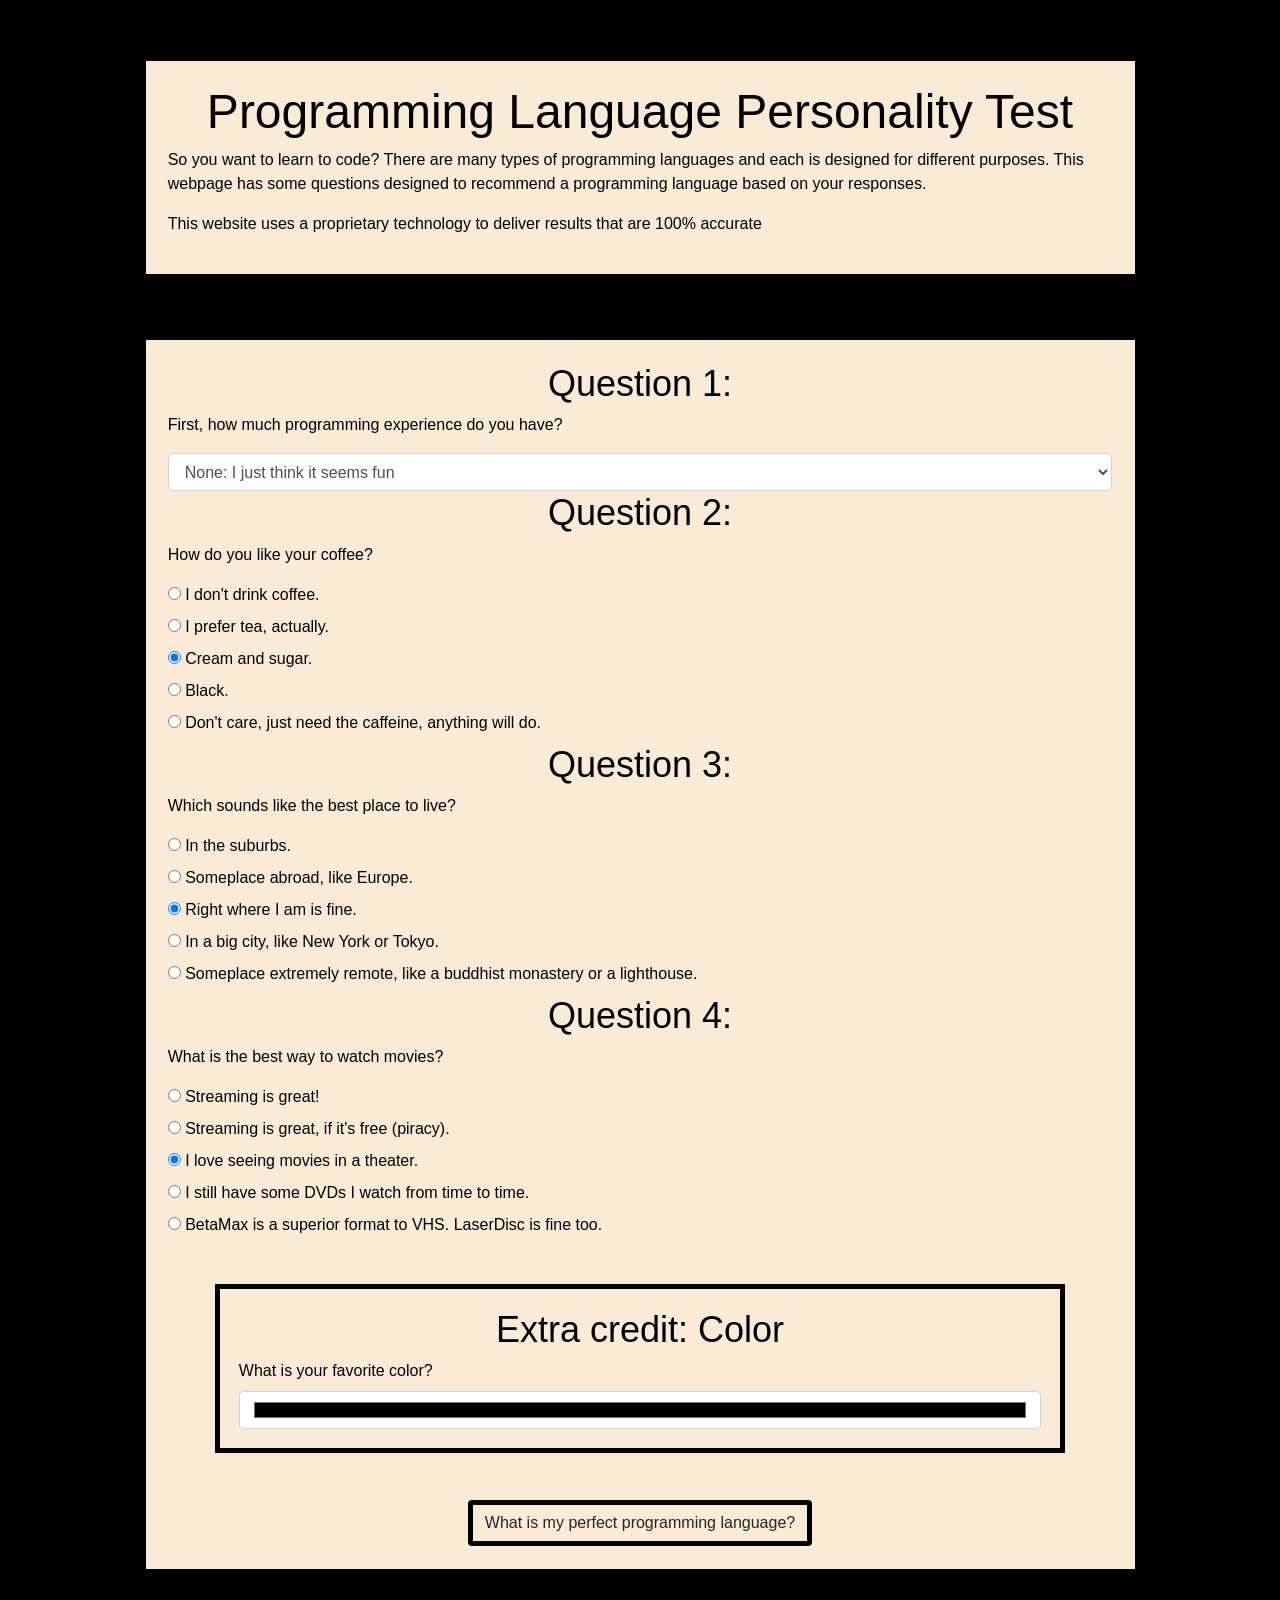
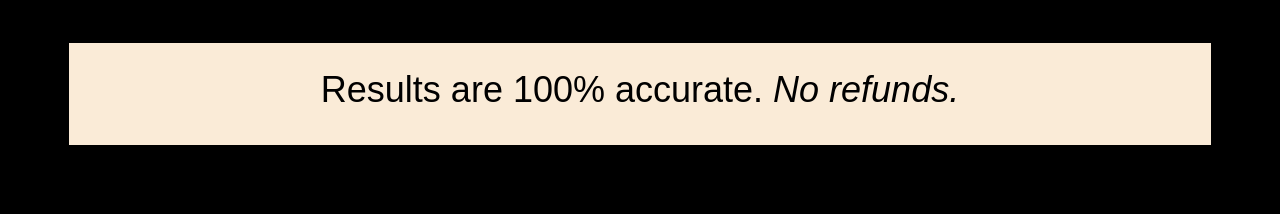
==== languages.html @ 7e6fe1da "standardize CSS styles to work with each language ID" ====
<!DOCTYPE html>
<html lang="en-US">
<head>
  <link href="css/bootstrap.css" rel="stylesheet" type="text/css">
  <link href="css/styles.css" rel="stylesheet" type="text/css">
  <script src="js/jquery-3.6.0.js"></script>
  <script src="js/scripts.js"></script>
  <title>Programming Languages</title>
</head>
<body>
<div class="container">
  <div class="box">
  <h1>Programming Language Personality Test</h1>
  <p>So you want to learn to code? There are many types of programming languages and each is designed for different purposes. This webpage has some questions designed to recommend a programming language based on your responses.</p>
  <p>This website uses a proprietary technology to deliver results that are 100% accurate</p>
  </div>
  <form class="box" id="language-recommendation">
  <h2>Question 1:</h2>
  <p>First, how much programming experience do you have?</p>
  <select class="form-control" id="experience">
    <option value="-5">None: I just think it seems fun</option>
    <option value="0">A little: I've had some training in at least one language</option>
    <option value="5">Lots: I've been trained in one or more languages</option>
  </select>
  
  <h2>Question 2:</h2>
  <p>How do you like your coffee?</p>
  <div class="radio">
    <label>
      <input type="radio" name="question2" value="-2">
      I don't drink coffee.
    </label>
    <label>
      <input type="radio" name="question2" value="-1">
      I prefer tea, actually.
    </label>
    <label>
      <input type="radio" name="question2" value="0" checked>
      Cream and sugar.
    </label>
    <label>
      <input type="radio" name="question2" value="1">
      Black.
    </label>
    <label>
      <input type="radio" name="question2" value="2">
      Don't care, just need the caffeine, anything will do.
    </label>
  </div>

  <h2>Question 3:</h2>
  <p>Which sounds like the best place to live?</p>
  <div class="radio">
    <label>
      <input type="radio" name="question3" value="-2">
      In the suburbs.
    </label>
    <label>
      <input type="radio" name="question3" value="-1">
      Someplace abroad, like Europe.
    </label>
    <label>
      <input type="radio" name="question3" value="0" checked>
      Right where I am is fine.
    </label>
    <label>
      <input type="radio" name="question3" value="1">
      In a big city, like New York or Tokyo.
    </label>
    <label>
      <input type="radio" name="question3" value="2">
      Someplace extremely remote, like a buddhist monastery or a lighthouse.
    </label>
  </div>

  <h2>Question 4:</h2>
  <p>What is the best way to watch movies?</p>
  <div class="radio">
    <label>
      <input type="radio" name="question4" value="-2">
      Streaming is great!
    </label>
    <label>
      <input type="radio" name="question4" value="-1">
      Streaming is great, if it's free (piracy).
    </label>
    <label>
      <input type="radio" name="question4" value="0" checked>
      I love seeing movies in a theater.
    </label>
    <label>
      <input type="radio" name="question4" value="1">
      I still have some DVDs I watch from time to time.
    </label>
    <label>
      <input type="radio" name="question4" value="2">
      BetaMax is a superior format to VHS. LaserDisc is fine too.
    </label>
  </div>

  <div class="form-group box" id="colorPrompt">
    <h2>Extra credit: Color</h2>
    <label for="color">What is your favorite color?</label>
    <input id="color" class="form-control" type="color">
  </div>

  <div class="box" id="scratch">
    <h2>Your programming language is:</h2>
    <h1>Scratch</h1>
    <p>Scratch is a high-level block-based visual programming language and website aimed primarily at children as an educational tool for programming, with a target audience of ages 8 to 16.</p>
    <p>Here is an example of a "Hello World!" program in scratch:</p>
    <p><img src="https://anthsperanzadotcom.files.wordpress.com/2018/05/03.png"></p>
  </div>

  <div class="box" id="python">
    <h2>Your programming language is:</h2>
    <h1>Python</h1>
    <p>Python is a high-level, interpreted, general-purpose programming language. Its design philosophy emphasizes code readability with the use of significant indentation.</p>
    <p>Here is an example of a "Hello World!" program in Python:</p>
    <div class="code">print('Hello, world!')</div>
  </div>

  <div class="box" id="csharp">
    <h2>Your programming language is:</h2>
    <h1>C#</h1>
    <p>C# is a general-purpose, multi-paradigm programming language. C# encompasses static typing, strong typing, lexically scoped, imperative, declarative, functional, generic, object-oriented (class-based), and component-oriented programming disciplines.</p>
    <p>Here is an example of a "Hello World!" program in C#:</p>
    <div class="code">
    <p>namespace HelloWorld</p>
    <p>&ensp;{</p>
    <p>&emsp;class Hello {</p>         
    <p>&emsp;&ensp;static void Main(string[] args)</p>
    <p>&emsp;&ensp;{</p>
    <p>&emsp;&emsp;System.Console.WriteLine("Hello World!");</p>
    <p>&emsp;&ensp;}</p>
    <p>&emsp;}</p>
    <p>&ensp;}</p>
    </div>
  </div>

  <div class="box" id="brainf--k">
    <h2>Your programming language is:</h2>
    <h1>Brainf**k</h1>
    <p>Brainf**k is an esoteric programming language created in 1993 by Urban Müller. Notable for its extreme minimalism, the language consists of only eight simple commands, a data pointer, and an instruction pointer. While it is fully Turing complete, it is not intended for practical use, but to challenge and amuse programmers. Brainf**k requires one to break commands into microscopic steps.</p>
    <p>Here is an example of a "Hello World!" program in Brainf**k:</p>
    <div class="code">
    <p>>++++++++[&lt;+++++++++>-]&lt;.</p>
    <p>>++++[&lt;+++++++>-]&lt;+.</p>
    <p>+++++++..</p>
    <p>+++.</p>
    <p>>>++++++[&lt;+++++++>-]&lt;++.</p>
    <p>------------.</p>
    <p>>++++++[&lt;+++++++++>-]&lt;+.</p>
    <p>&lt;.</p>
    <p>+++.</p>
    <p>------.</p>
    <p>--------.</p>
    <p>>>>++++[&lt;++++++++>-]&lt;+.</p>
    </div>
  </div>

  <div class="box" id="cplusplus">
    <h2>Your programming language is:</h2>
    <h1>C++</h1>
    <p>C++ is a general-purpose programming language created as an extension of the C programming language, or "C with Classes". The language has expanded significantly over time, and modern C++ now has object-oriented, generic, and functional features in addition to facilities for low-level memory manipulation. It is almost always implemented as a compiled language, and many vendors provide C++ compilers, including the Free Software Foundation, LLVM, Microsoft, Intel, Oracle, and IBM, so it is available on many platforms.</p>
    <p>Here is an example of a "Hello World!" program in C++:</p>
    <div class="code">
    <p>#include &lt;iostream></p>
    <p></p>
    <p>int main() {</p>
    <p>&ensp;std::cout &lt;&lt; "Hello World!";</p>
    <p>&ensp;return 0;</p>
    <p>}</p>
    </div>
  </div>

  <div class="box" id="javascript">
    <h2>Your programming language is:</h2>
    <h1>JavaScript</h1>
    <p>JavaScript, often abbreviated JS, is a programming language that is one of the core technologies of the World Wide Web, alongside HTML and CSS. Over 97% of websites use JavaScript on the client side for web page behavior, often incorporating third-party libraries. All major web browsers have a dedicated JavaScript engine to execute the code on users' devices.</p>
    <p>Here is an example of a "Hello World!" program in JavaScript:</p>
    <div class="code">alert("Hello, World!");</div>
  </div>

  <div class="box" id="java">
    <h2>Your programming language is:</h2>
    <h1>Java</h1>
    <p>Java is a high-level, class-based, object-oriented programming language that is designed to have as few implementation dependencies as possible. It is a general-purpose programming language intended to let programmers write once, run anywhere (WORA), meaning that compiled Java code can run on all platforms that support Java without the need to recompile. The syntax of Java is similar to C and C++, but has fewer low-level facilities than either of them. As of 2019, Java was one of the most popular programming languages in use according to GitHub, particularly for client-server web applications, with a reported 9 million developers.</p>
    <p>Here is an example of a "Hello World!" program in Java:</p>
    <div class="code">
    <p>class HelloWorld {
    <p>&ensp;public static void main(String[] args) {</p>
    <p>&emsp;System.out.println("Hello, World!");</p>
    <p>&ensp;}</p>
    <p>}</p>
    </div>
  </div>
  
  <button type="submit" class="btn">What is my perfect programming language?</button>
  </form>
</div>
<div class="box footer"><h2>Results are 100% accurate. <em>No refunds.</em></h2></div>
</body>
</html>
---- css/styles.css ----
body {
  background-color: black;
}

h1 {
  font-size: 48px;
  text-align: center;
}

h2 {
  font-size: 36px;
  text-align: center;
}

p {
  text-align: left;
}

img {
  margin: auto;
  display: block;
}

#scratch, #python, #csharp, #brainf--k, #cplusplus, #javascript, #java{
  display: none;
}

.box {
  border: 5px solid black;
  background-color: antiquewhite;
  color: black;
  padding: 2%;
  margin: 5%;
  box-sizing: border-box;
  font-weight: 500;
}

.box .code {
  color: rgb(0, 195, 0);
  background-color: rgb(26, 37, 37);
  margin: auto;
  padding: 3%;
  text-align: left;
  font-family: monospace;
  font-weight: bolder;
  line-height: 4px;
}

.box .footer {
  width: 100%;
  margin: auto;
  margin-top: 10px;
  padding: 5px;
  display: block;
  text-align: center;
}

.radio {
  
  text-align: left;
}

label {
  display: block;
}

.btn {
  margin: 5%;
  border: solid black;
  border-width: 5px;
  margin: auto;
  display: block;
}
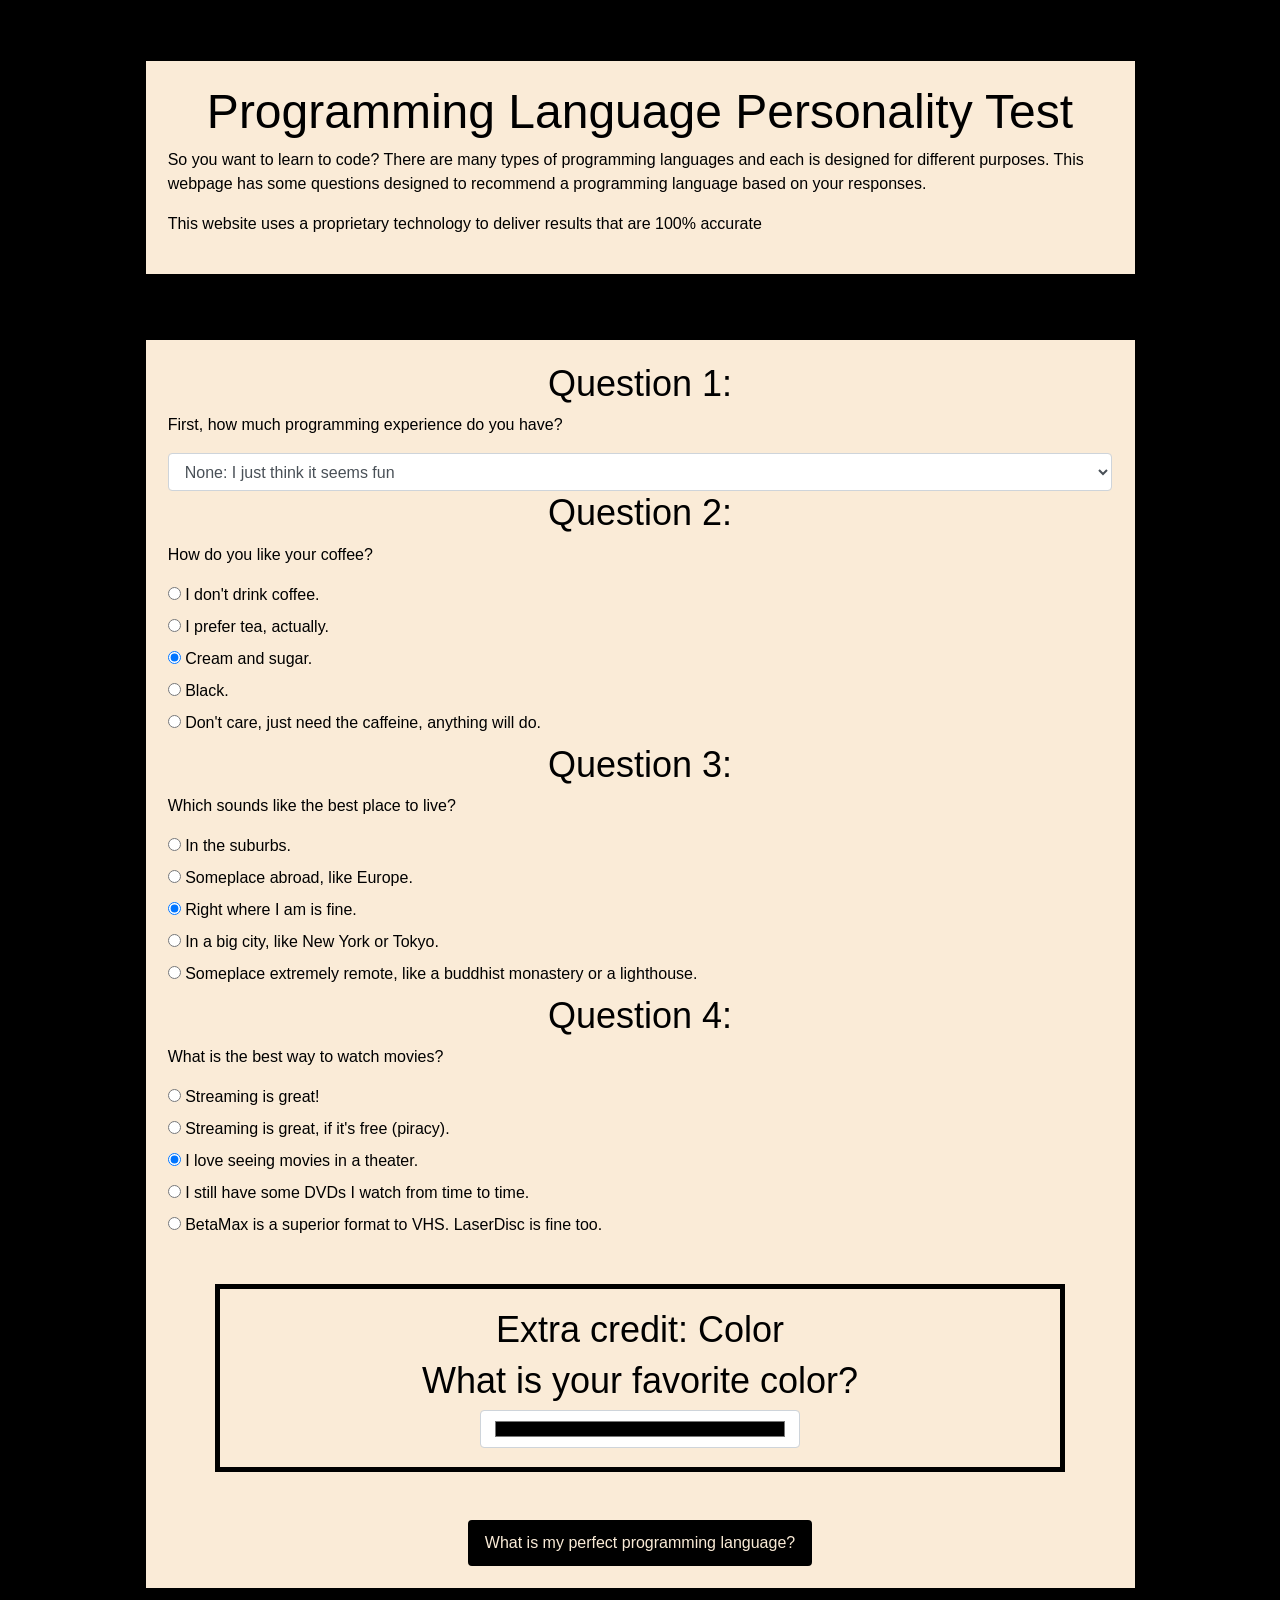
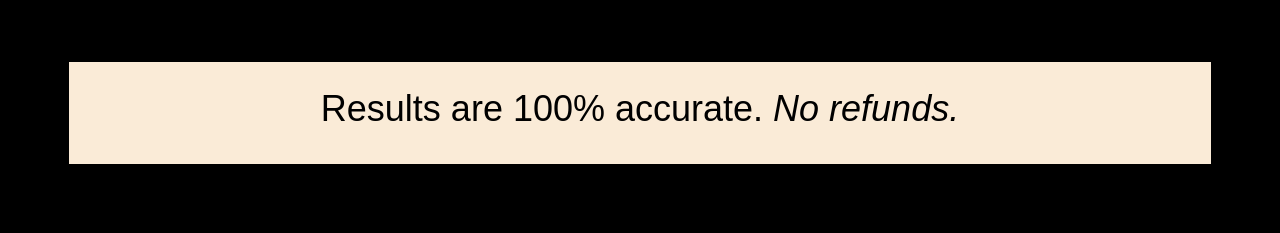
==== commit f317eda8: "tweak CSS styles" ====
--- a/languages.html
+++ b/languages.html
@@ -100,7 +100,7 @@
 
   <div class="form-group box" id="colorPrompt">
     <h2>Extra credit: Color</h2>
-    <label for="color">What is your favorite color?</label>
+    <label for="color"><h2>What is your favorite color?</h2></label>
     <input id="color" class="form-control" type="color">
   </div>
 
@@ -199,6 +199,6 @@
   <button type="submit" class="btn">What is my perfect programming language?</button>
   </form>
 </div>
-<div class="box footer"><h2>Results are 100% accurate. <em>No refunds.</em></h2></div>
+<div class="box"><h2>Results are 100% accurate. <em>No refunds.</em></h2></div>
 </body>
 </html>
--- a/css/styles.css
+++ b/css/styles.css
@@ -46,15 +46,6 @@
   line-height: 4px;
 }
 
-.box .footer {
-  width: 100%;
-  margin: auto;
-  margin-top: 10px;
-  padding: 5px;
-  display: block;
-  text-align: center;
-}
-
 .radio {
   
   text-align: left;
@@ -64,10 +55,23 @@
   display: block;
 }
 
+#color {
+  margin-left:30%;
+  margin-right:30%;
+  width: 40%;
+  display:block;
+}
+
 .btn {
   margin: 5%;
   border: solid black;
   border-width: 5px;
+  background: black;
+  color: antiquewhite;
   margin: auto;
   display: block;
+}
+
+.btn:hover {
+  color: rgb(255, 191, 108);
 }
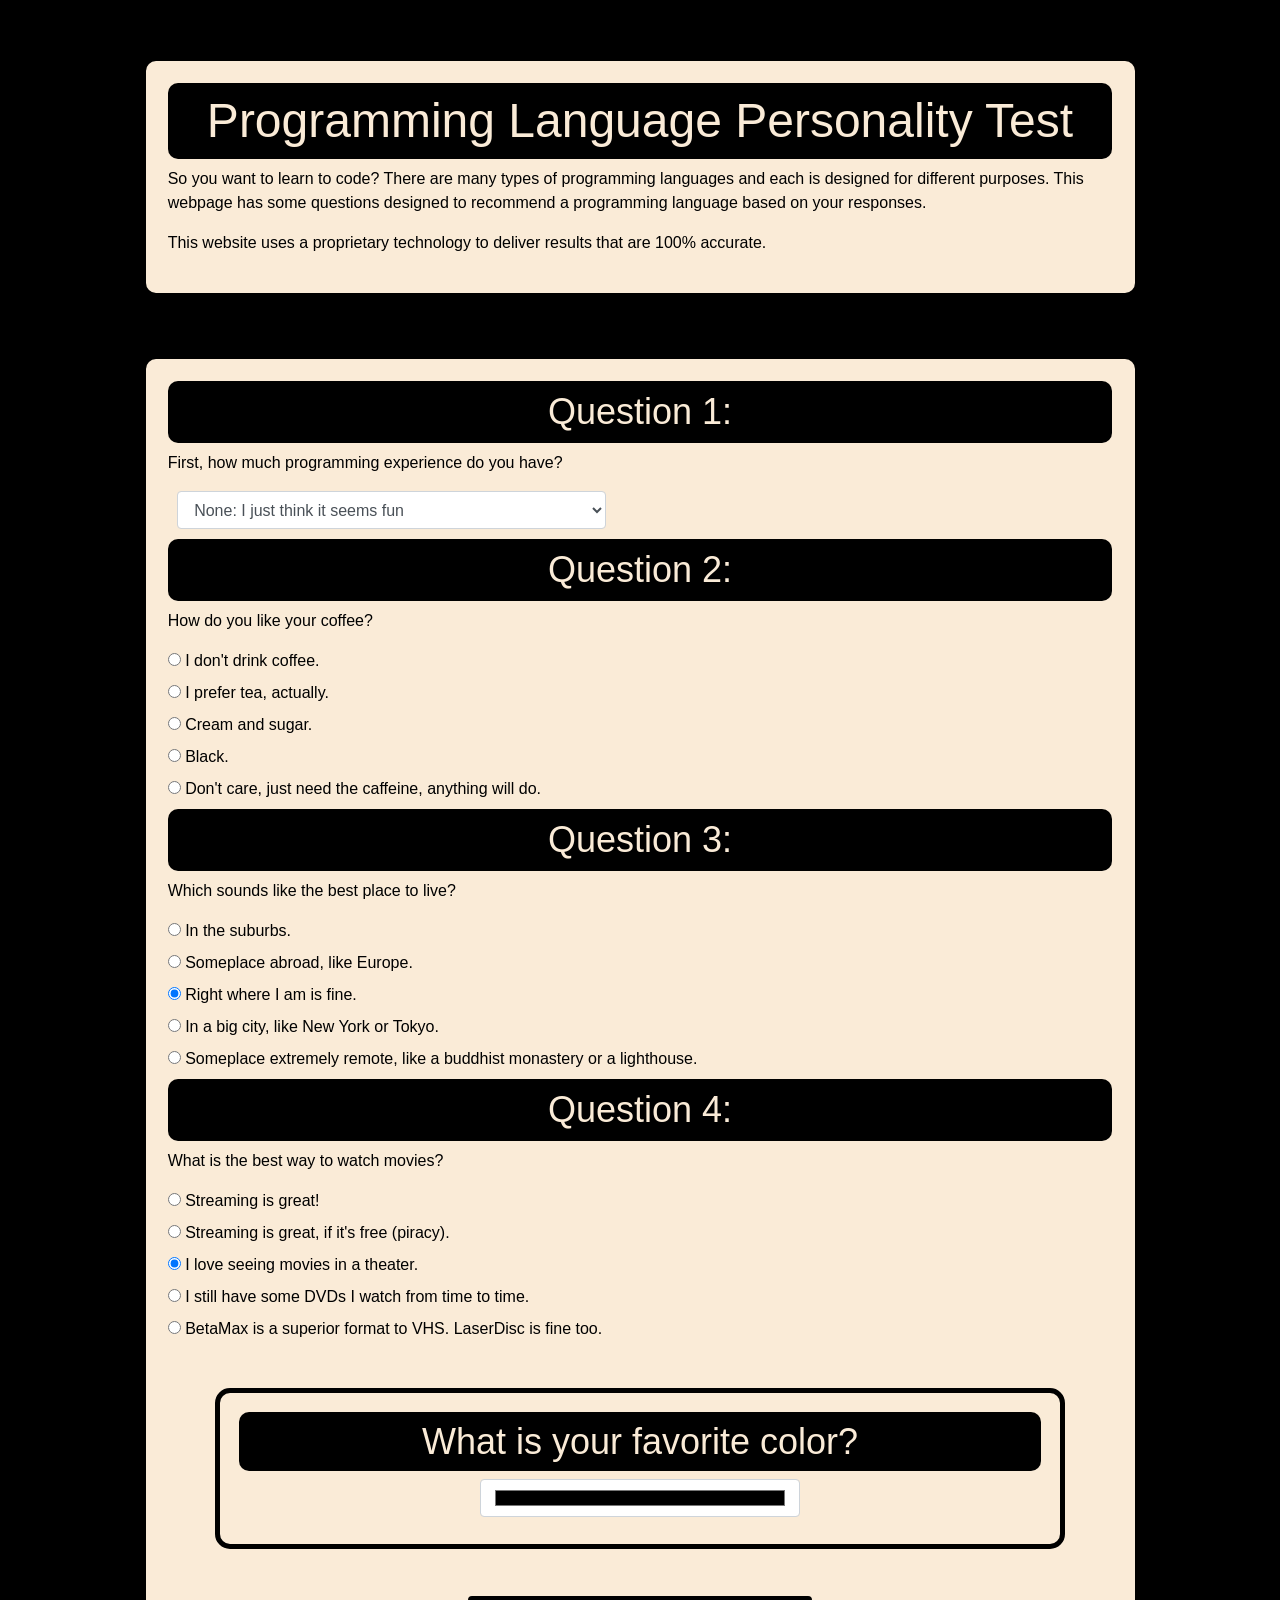
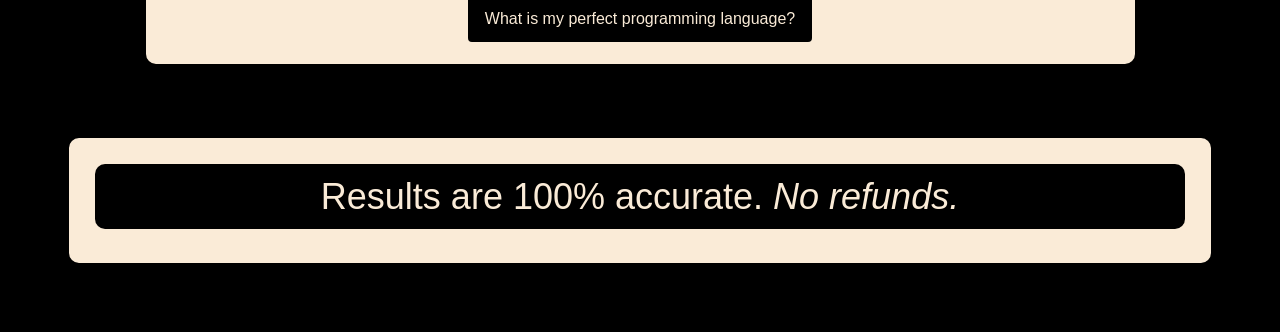
==== commit 9d0acc9b: "WIP: add alert when user provides no input for one or more answers" ====
--- a/languages.html
+++ b/languages.html
@@ -12,7 +12,7 @@
   <div class="box">
   <h1>Programming Language Personality Test</h1>
   <p>So you want to learn to code? There are many types of programming languages and each is designed for different purposes. This webpage has some questions designed to recommend a programming language based on your responses.</p>
-  <p>This website uses a proprietary technology to deliver results that are 100% accurate</p>
+  <p>This website uses a proprietary technology to deliver results that are 100% accurate.</p>
   </div>
   <form class="box" id="language-recommendation">
   <h2>Question 1:</h2>
@@ -25,25 +25,25 @@
   
   <h2>Question 2:</h2>
   <p>How do you like your coffee?</p>
-  <div class="radio">
-    <label>
-      <input type="radio" name="question2" value="-2">
+  <div class="radio" id="q2">
+    <label>
+      <input type="radio" name="question2" id="q2" value="-2">
       I don't drink coffee.
     </label>
     <label>
-      <input type="radio" name="question2" value="-1">
+      <input type="radio" name="question2" id="q2" value="-1">
       I prefer tea, actually.
     </label>
     <label>
-      <input type="radio" name="question2" value="0" checked>
+      <input type="radio" name="question2" id="q2" value="0">
       Cream and sugar.
     </label>
     <label>
-      <input type="radio" name="question2" value="1">
+      <input type="radio" name="question2" id="q2" value="1">
       Black.
     </label>
     <label>
-      <input type="radio" name="question2" value="2">
+      <input type="radio" name="question2" id="q2" value="2">
       Don't care, just need the caffeine, anything will do.
     </label>
   </div>
@@ -99,14 +99,13 @@
   </div>
 
   <div class="form-group box" id="colorPrompt">
-    <h2>Extra credit: Color</h2>
     <label for="color"><h2>What is your favorite color?</h2></label>
     <input id="color" class="form-control" type="color">
   </div>
 
   <div class="box" id="scratch">
     <h2>Your programming language is:</h2>
-    <h1>Scratch</h1>
+    <h1>~ Scratch ~</h1>
     <p>Scratch is a high-level block-based visual programming language and website aimed primarily at children as an educational tool for programming, with a target audience of ages 8 to 16.</p>
     <p>Here is an example of a "Hello World!" program in scratch:</p>
     <p><img src="https://anthsperanzadotcom.files.wordpress.com/2018/05/03.png"></p>
@@ -114,7 +113,7 @@
 
   <div class="box" id="python">
     <h2>Your programming language is:</h2>
-    <h1>Python</h1>
+    <h1>~ Python ~</h1>
     <p>Python is a high-level, interpreted, general-purpose programming language. Its design philosophy emphasizes code readability with the use of significant indentation.</p>
     <p>Here is an example of a "Hello World!" program in Python:</p>
     <div class="code">print('Hello, world!')</div>
@@ -122,7 +121,7 @@
 
   <div class="box" id="csharp">
     <h2>Your programming language is:</h2>
-    <h1>C#</h1>
+    <h1>~ C# ~</h1>
     <p>C# is a general-purpose, multi-paradigm programming language. C# encompasses static typing, strong typing, lexically scoped, imperative, declarative, functional, generic, object-oriented (class-based), and component-oriented programming disciplines.</p>
     <p>Here is an example of a "Hello World!" program in C#:</p>
     <div class="code">
@@ -140,7 +139,7 @@
 
   <div class="box" id="brainf--k">
     <h2>Your programming language is:</h2>
-    <h1>Brainf**k</h1>
+    <h1>~ Brainf**k ~</h1>
     <p>Brainf**k is an esoteric programming language created in 1993 by Urban Müller. Notable for its extreme minimalism, the language consists of only eight simple commands, a data pointer, and an instruction pointer. While it is fully Turing complete, it is not intended for practical use, but to challenge and amuse programmers. Brainf**k requires one to break commands into microscopic steps.</p>
     <p>Here is an example of a "Hello World!" program in Brainf**k:</p>
     <div class="code">
@@ -161,7 +160,7 @@
 
   <div class="box" id="cplusplus">
     <h2>Your programming language is:</h2>
-    <h1>C++</h1>
+    <h1>~ C++ ~</h1>
     <p>C++ is a general-purpose programming language created as an extension of the C programming language, or "C with Classes". The language has expanded significantly over time, and modern C++ now has object-oriented, generic, and functional features in addition to facilities for low-level memory manipulation. It is almost always implemented as a compiled language, and many vendors provide C++ compilers, including the Free Software Foundation, LLVM, Microsoft, Intel, Oracle, and IBM, so it is available on many platforms.</p>
     <p>Here is an example of a "Hello World!" program in C++:</p>
     <div class="code">
@@ -176,7 +175,7 @@
 
   <div class="box" id="javascript">
     <h2>Your programming language is:</h2>
-    <h1>JavaScript</h1>
+    <h1>~ JavaScript ~</h1>
     <p>JavaScript, often abbreviated JS, is a programming language that is one of the core technologies of the World Wide Web, alongside HTML and CSS. Over 97% of websites use JavaScript on the client side for web page behavior, often incorporating third-party libraries. All major web browsers have a dedicated JavaScript engine to execute the code on users' devices.</p>
     <p>Here is an example of a "Hello World!" program in JavaScript:</p>
     <div class="code">alert("Hello, World!");</div>
@@ -184,7 +183,7 @@
 
   <div class="box" id="java">
     <h2>Your programming language is:</h2>
-    <h1>Java</h1>
+    <h1>~ Java ~</h1>
     <p>Java is a high-level, class-based, object-oriented programming language that is designed to have as few implementation dependencies as possible. It is a general-purpose programming language intended to let programmers write once, run anywhere (WORA), meaning that compiled Java code can run on all platforms that support Java without the need to recompile. The syntax of Java is similar to C and C++, but has fewer low-level facilities than either of them. As of 2019, Java was one of the most popular programming languages in use according to GitHub, particularly for client-server web applications, with a reported 9 million developers.</p>
     <p>Here is an example of a "Hello World!" program in Java:</p>
     <div class="code">
--- a/css/styles.css
+++ b/css/styles.css
@@ -5,11 +5,19 @@
 h1 {
   font-size: 48px;
   text-align: center;
+  background-color: black;
+  color: antiquewhite;
+  padding: 1%;
+  border-radius: 10px;
 }
 
 h2 {
   font-size: 36px;
   text-align: center;
+  background-color: black;
+  color: antiquewhite;
+  padding: 1%;
+  border-radius: 10px;
 }
 
 p {
@@ -27,6 +35,7 @@
 
 .box {
   border: 5px solid black;
+  border-radius: 15px;
   background-color: antiquewhite;
   color: black;
   padding: 2%;
@@ -36,14 +45,21 @@
 }
 
 .box .code {
-  color: rgb(0, 195, 0);
+  border: 5px solid rgb(159, 126, 84);
+  border-radius: 15px;
   background-color: rgb(26, 37, 37);
+  color: antiquewhite;
   margin: auto;
   padding: 3%;
   text-align: left;
   font-family: monospace;
   font-weight: bolder;
   line-height: 4px;
+}
+
+.form-control {
+  margin: 1%;
+  width: auto;
 }
 
 .radio {
@@ -73,5 +89,5 @@
 }
 
 .btn:hover {
-  color: rgb(255, 191, 108);
+  color: rgb(184, 129, 78);
 }
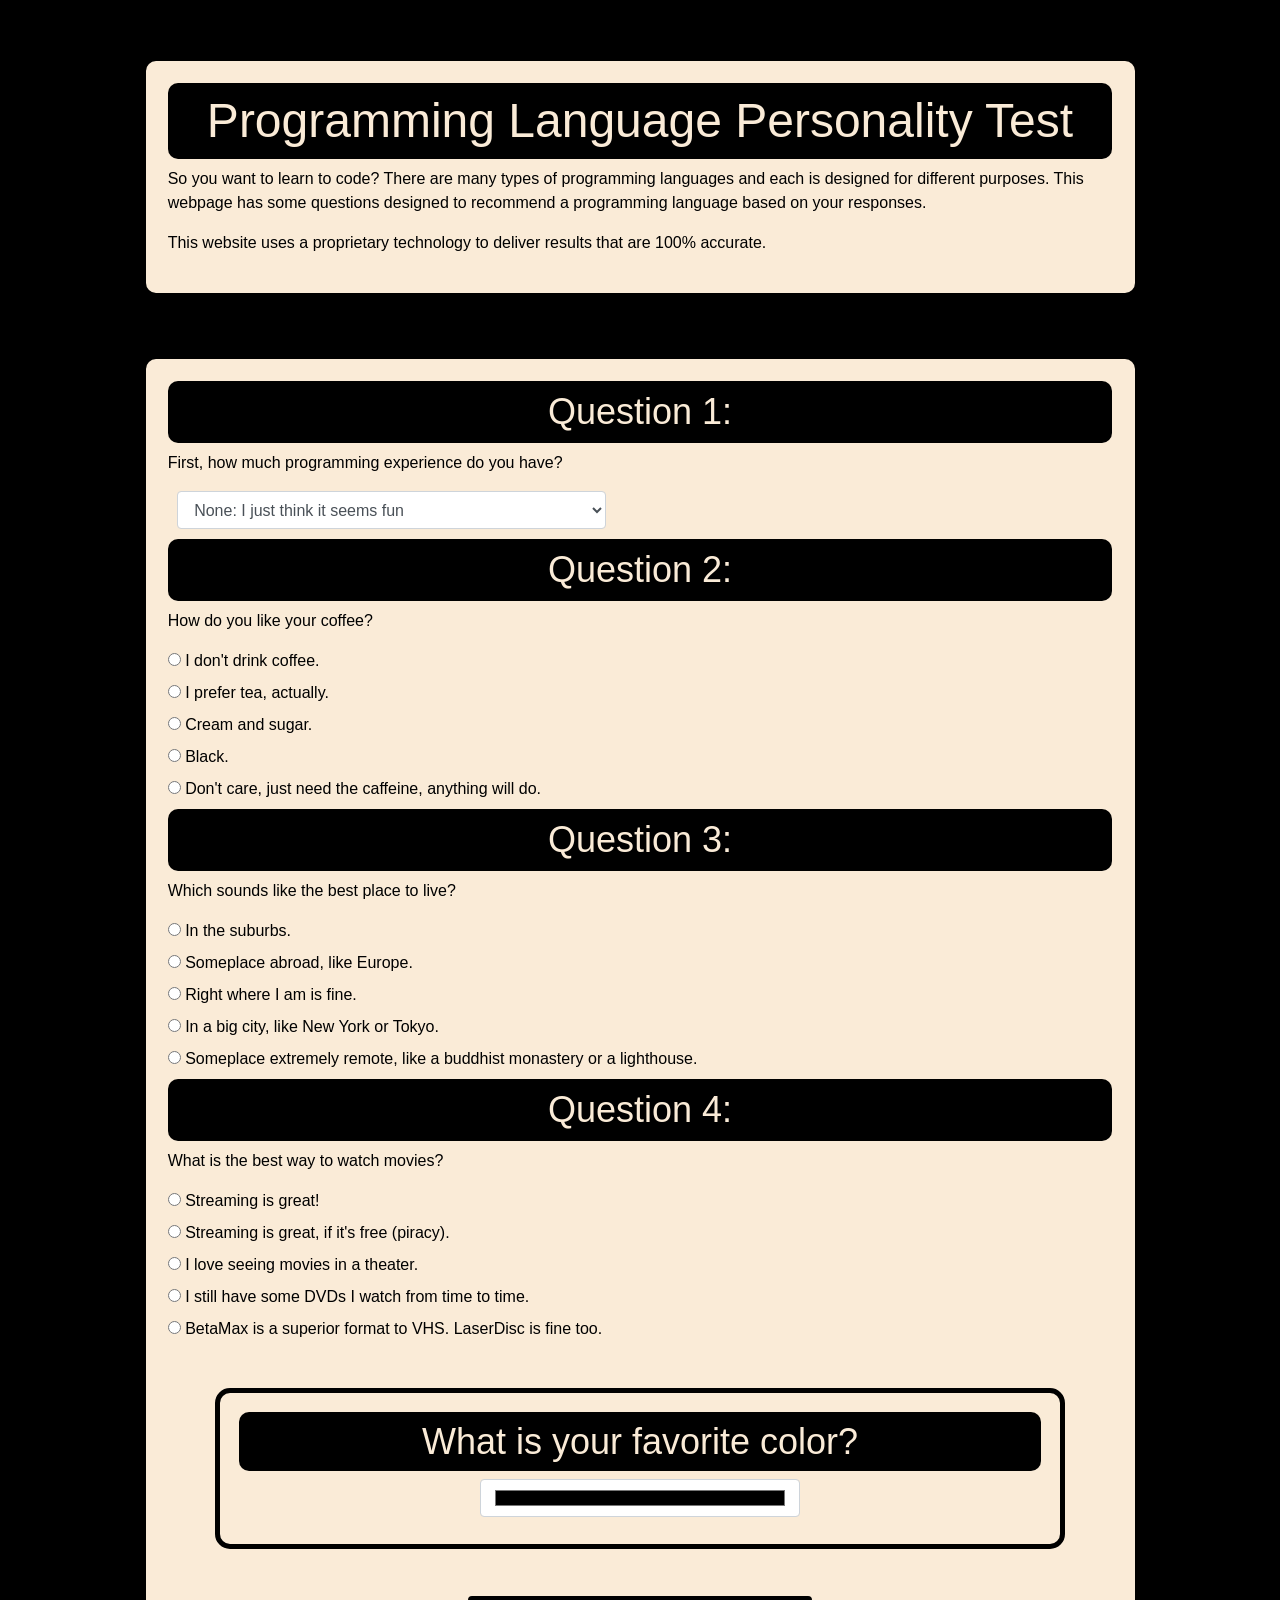
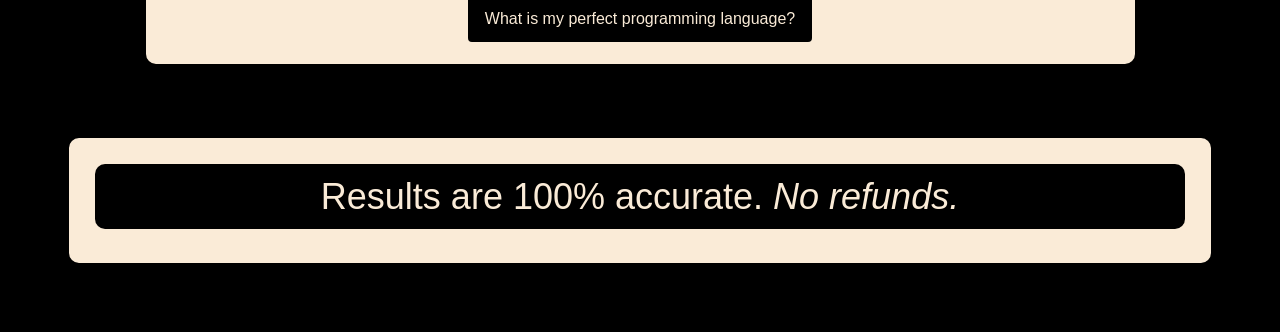
==== commit b7940d09: "include required attribute on each set of radio buttons" ====
--- a/languages.html
+++ b/languages.html
@@ -25,25 +25,25 @@
   
   <h2>Question 2:</h2>
   <p>How do you like your coffee?</p>
-  <div class="radio" id="q2">
-    <label>
-      <input type="radio" name="question2" id="q2" value="-2">
+  <div class="radio">
+    <label>
+      <input type="radio" name="question2" value="-2">
       I don't drink coffee.
     </label>
     <label>
-      <input type="radio" name="question2" id="q2" value="-1">
+      <input type="radio" name="question2" value="-1">
       I prefer tea, actually.
     </label>
     <label>
-      <input type="radio" name="question2" id="q2" value="0">
+      <input type="radio" name="question2" value="0">
       Cream and sugar.
     </label>
     <label>
-      <input type="radio" name="question2" id="q2" value="1">
+      <input type="radio" name="question2" value="1">
       Black.
     </label>
     <label>
-      <input type="radio" name="question2" id="q2" value="2">
+      <input type="radio" name="question2" value="2" required>
       Don't care, just need the caffeine, anything will do.
     </label>
   </div>
@@ -60,7 +60,7 @@
       Someplace abroad, like Europe.
     </label>
     <label>
-      <input type="radio" name="question3" value="0" checked>
+      <input type="radio" name="question3" value="0">
       Right where I am is fine.
     </label>
     <label>
@@ -68,7 +68,7 @@
       In a big city, like New York or Tokyo.
     </label>
     <label>
-      <input type="radio" name="question3" value="2">
+      <input type="radio" name="question3" value="2" required>
       Someplace extremely remote, like a buddhist monastery or a lighthouse.
     </label>
   </div>
@@ -85,7 +85,7 @@
       Streaming is great, if it's free (piracy).
     </label>
     <label>
-      <input type="radio" name="question4" value="0" checked>
+      <input type="radio" name="question4" value="0">
       I love seeing movies in a theater.
     </label>
     <label>
@@ -93,7 +93,7 @@
       I still have some DVDs I watch from time to time.
     </label>
     <label>
-      <input type="radio" name="question4" value="2">
+      <input type="radio" name="question4" value="2"  required>
       BetaMax is a superior format to VHS. LaserDisc is fine too.
     </label>
   </div>
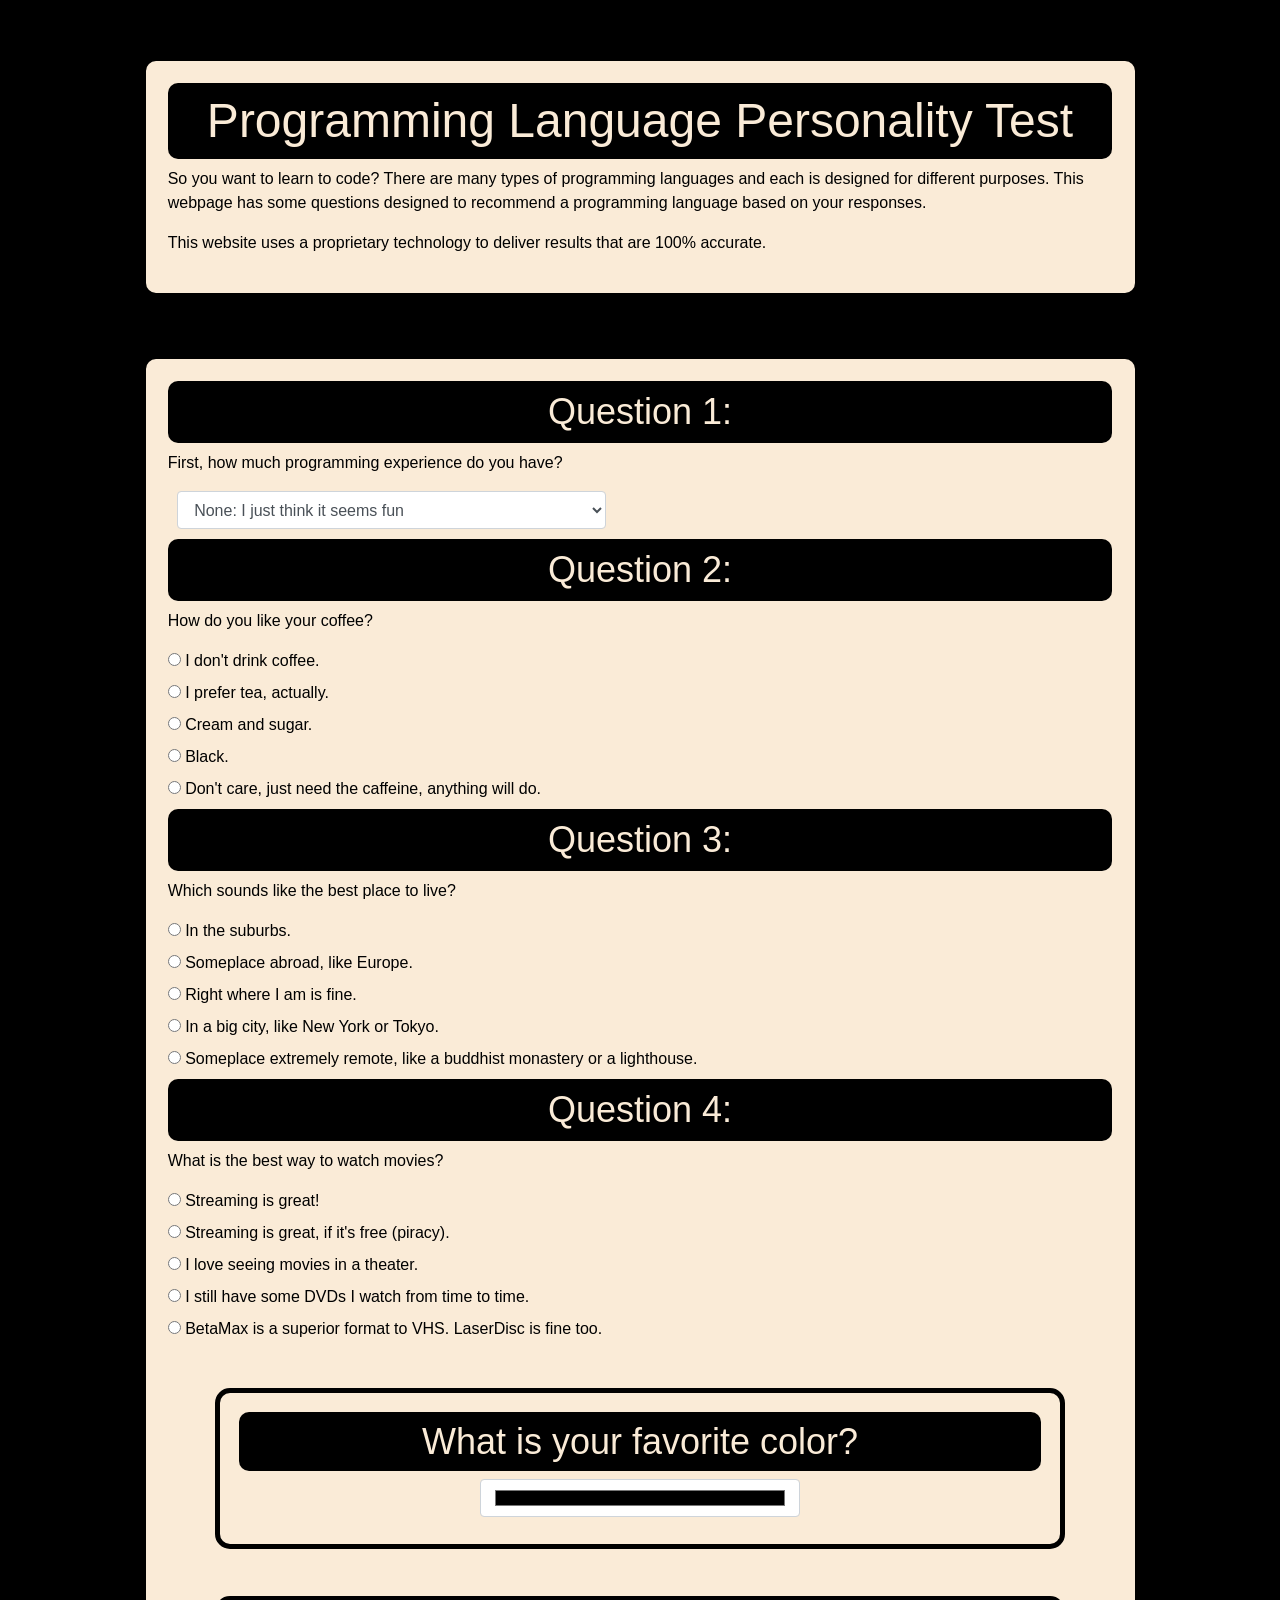
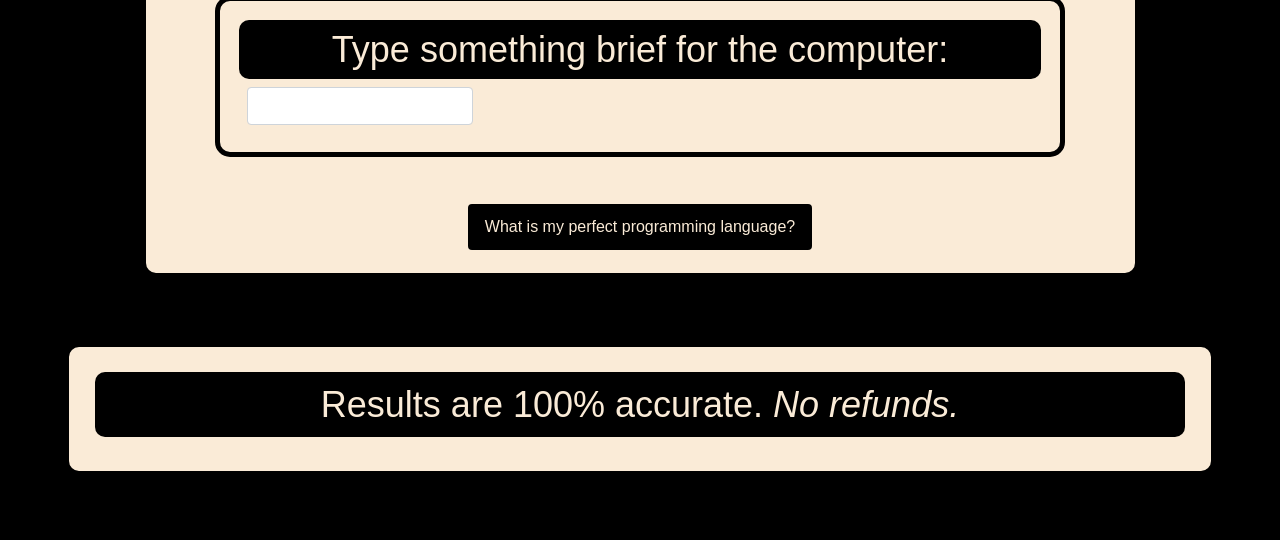
==== commit f8cb0cf9: "WIP: add custom user input to the hello world example for some languages" ====
--- a/languages.html
+++ b/languages.html
@@ -103,6 +103,11 @@
     <input id="color" class="form-control" type="color">
   </div>
 
+  <div class="box" id="helloWorld">
+    <h2>Type something brief for the computer:</h2>
+    <input id="helloWorldInput" class="form-control" type="text">
+  </div>
+
   <div class="box" id="scratch">
     <h2>Your programming language is:</h2>
     <h1>~ Scratch ~</h1>
@@ -116,7 +121,7 @@
     <h1>~ Python ~</h1>
     <p>Python is a high-level, interpreted, general-purpose programming language. Its design philosophy emphasizes code readability with the use of significant indentation.</p>
     <p>Here is an example of a "Hello World!" program in Python:</p>
-    <div class="code">print('Hello, world!')</div>
+    <div class="code">print('<span class=".output"></span>')</div>
   </div>
 
   <div class="box" id="csharp">
@@ -125,12 +130,12 @@
     <p>C# is a general-purpose, multi-paradigm programming language. C# encompasses static typing, strong typing, lexically scoped, imperative, declarative, functional, generic, object-oriented (class-based), and component-oriented programming disciplines.</p>
     <p>Here is an example of a "Hello World!" program in C#:</p>
     <div class="code">
-    <p>namespace HelloWorld</p>
+    <p>namespace output</p>
     <p>&ensp;{</p>
     <p>&emsp;class Hello {</p>         
     <p>&emsp;&ensp;static void Main(string[] args)</p>
     <p>&emsp;&ensp;{</p>
-    <p>&emsp;&emsp;System.Console.WriteLine("Hello World!");</p>
+    <p>&emsp;&emsp;System.Console.WriteLine("<span class=".output"></span>");</p>
     <p>&emsp;&ensp;}</p>
     <p>&emsp;}</p>
     <p>&ensp;}</p>
@@ -167,7 +172,7 @@
     <p>#include &lt;iostream></p>
     <p></p>
     <p>int main() {</p>
-    <p>&ensp;std::cout &lt;&lt; "Hello World!";</p>
+    <p>&ensp;std::cout &lt;&lt; "<span class=".output"></span>";</p>
     <p>&ensp;return 0;</p>
     <p>}</p>
     </div>
@@ -178,7 +183,7 @@
     <h1>~ JavaScript ~</h1>
     <p>JavaScript, often abbreviated JS, is a programming language that is one of the core technologies of the World Wide Web, alongside HTML and CSS. Over 97% of websites use JavaScript on the client side for web page behavior, often incorporating third-party libraries. All major web browsers have a dedicated JavaScript engine to execute the code on users' devices.</p>
     <p>Here is an example of a "Hello World!" program in JavaScript:</p>
-    <div class="code">alert("Hello, World!");</div>
+    <div class="code">alert("<span class=".output"></span>");</div>
   </div>
 
   <div class="box" id="java">
@@ -187,9 +192,9 @@
     <p>Java is a high-level, class-based, object-oriented programming language that is designed to have as few implementation dependencies as possible. It is a general-purpose programming language intended to let programmers write once, run anywhere (WORA), meaning that compiled Java code can run on all platforms that support Java without the need to recompile. The syntax of Java is similar to C and C++, but has fewer low-level facilities than either of them. As of 2019, Java was one of the most popular programming languages in use according to GitHub, particularly for client-server web applications, with a reported 9 million developers.</p>
     <p>Here is an example of a "Hello World!" program in Java:</p>
     <div class="code">
-    <p>class HelloWorld {
+    <p>class output {
     <p>&ensp;public static void main(String[] args) {</p>
-    <p>&emsp;System.out.println("Hello, World!");</p>
+    <p>&emsp;System.out.println("<span class=".output"></span>");</p>
     <p>&ensp;}</p>
     <p>}</p>
     </div>
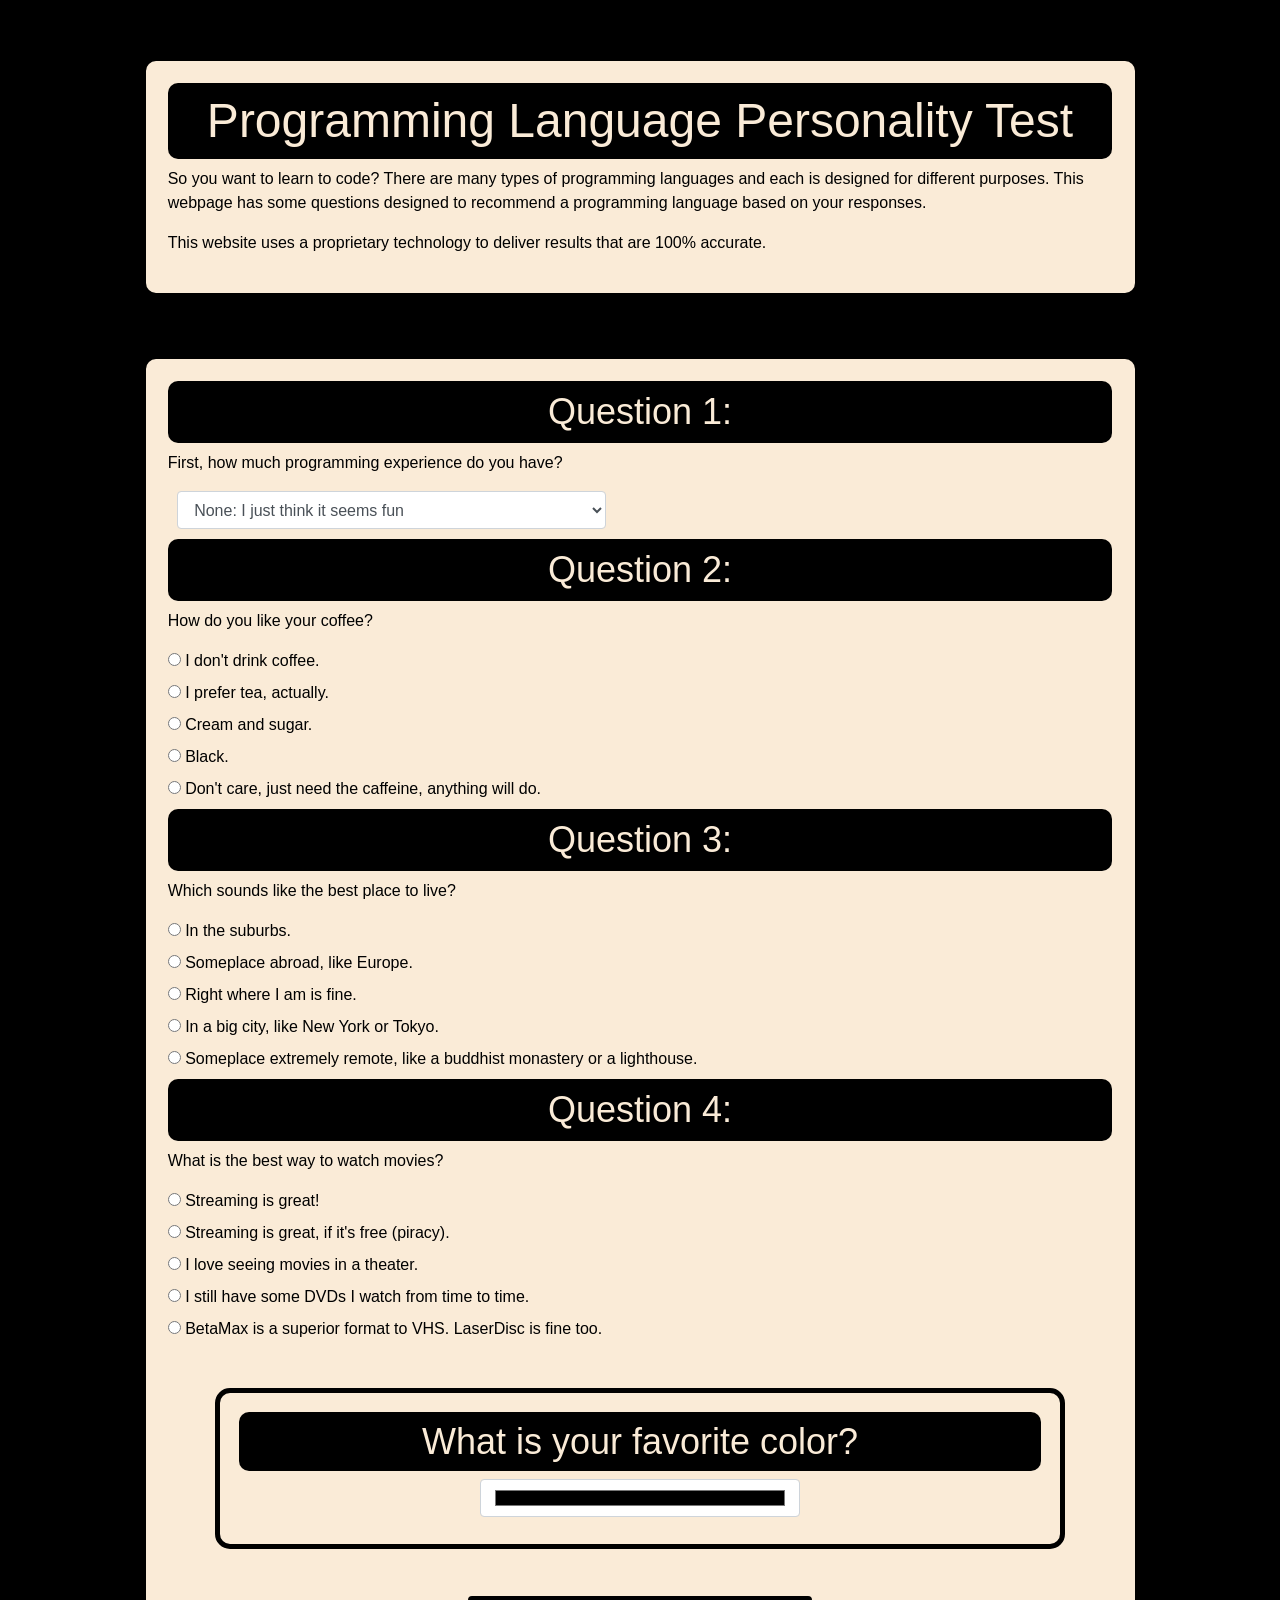
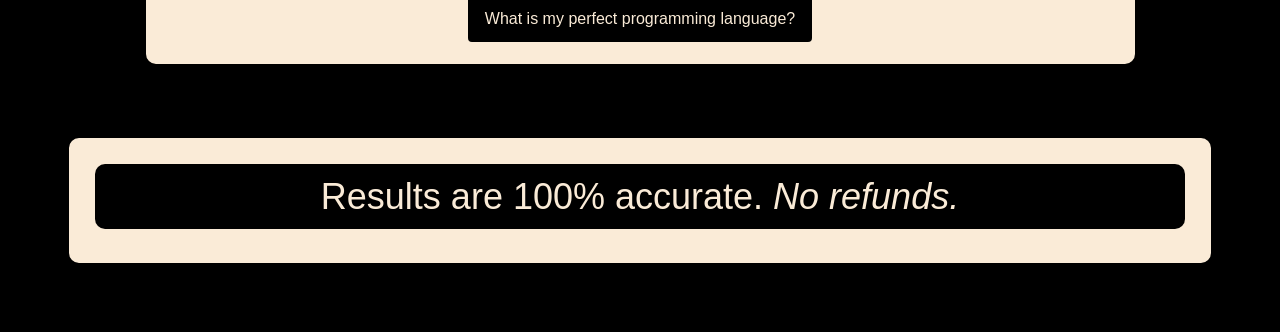
==== commit 53921a16: "allow custom user input in hello world examples for some languages" ====
--- a/languages.html
+++ b/languages.html
@@ -103,11 +103,6 @@
     <input id="color" class="form-control" type="color">
   </div>
 
-  <div class="box" id="helloWorld">
-    <h2>Type something brief for the computer:</h2>
-    <input id="helloWorldInput" class="form-control" type="text">
-  </div>
-
   <div class="box" id="scratch">
     <h2>Your programming language is:</h2>
     <h1>~ Scratch ~</h1>
@@ -121,7 +116,7 @@
     <h1>~ Python ~</h1>
     <p>Python is a high-level, interpreted, general-purpose programming language. Its design philosophy emphasizes code readability with the use of significant indentation.</p>
     <p>Here is an example of a "Hello World!" program in Python:</p>
-    <div class="code">print('<span class=".output"></span>')</div>
+    <div class="code">print('<span class="output"></span>')</div>
   </div>
 
   <div class="box" id="csharp">
@@ -135,7 +130,7 @@
     <p>&emsp;class Hello {</p>         
     <p>&emsp;&ensp;static void Main(string[] args)</p>
     <p>&emsp;&ensp;{</p>
-    <p>&emsp;&emsp;System.Console.WriteLine("<span class=".output"></span>");</p>
+    <p>&emsp;&emsp;System.Console.WriteLine("<span class="output"></span>");</p>
     <p>&emsp;&ensp;}</p>
     <p>&emsp;}</p>
     <p>&ensp;}</p>
@@ -172,7 +167,7 @@
     <p>#include &lt;iostream></p>
     <p></p>
     <p>int main() {</p>
-    <p>&ensp;std::cout &lt;&lt; "<span class=".output"></span>";</p>
+    <p>&ensp;std::cout &lt;&lt; "<span class="output"></span>";</p>
     <p>&ensp;return 0;</p>
     <p>}</p>
     </div>
@@ -183,7 +178,7 @@
     <h1>~ JavaScript ~</h1>
     <p>JavaScript, often abbreviated JS, is a programming language that is one of the core technologies of the World Wide Web, alongside HTML and CSS. Over 97% of websites use JavaScript on the client side for web page behavior, often incorporating third-party libraries. All major web browsers have a dedicated JavaScript engine to execute the code on users' devices.</p>
     <p>Here is an example of a "Hello World!" program in JavaScript:</p>
-    <div class="code">alert("<span class=".output"></span>");</div>
+    <div class="code">alert("<span class="output"></span>");</div>
   </div>
 
   <div class="box" id="java">
@@ -194,10 +189,15 @@
     <div class="code">
     <p>class output {
     <p>&ensp;public static void main(String[] args) {</p>
-    <p>&emsp;System.out.println("<span class=".output"></span>");</p>
+    <p>&emsp;System.out.println("<span class="output"></span>");</p>
     <p>&ensp;}</p>
     <p>}</p>
     </div>
+  </div>
+
+  <div class="box" id="helloWorld">
+    <h2>Type something brief for the computer:</h2>
+    <input id="helloWorldInput" class="form-control" type="text" value="Hello world!">
   </div>
   
   <button type="submit" class="btn">What is my perfect programming language?</button>
--- a/css/styles.css
+++ b/css/styles.css
@@ -29,7 +29,7 @@
   display: block;
 }
 
-#scratch, #python, #csharp, #brainf--k, #cplusplus, #javascript, #java{
+#scratch, #python, #csharp, #brainf--k, #cplusplus, #javascript, #java, #helloWorld{
   display: none;
 }
 
@@ -41,7 +41,7 @@
   padding: 2%;
   margin: 5%;
   box-sizing: border-box;
-  font-weight: 500;
+  font-weight: 300;
 }
 
 .box .code {
@@ -90,4 +90,8 @@
 
 .btn:hover {
   color: rgb(184, 129, 78);
+}
+
+.output {
+  color:goldenrod;
 }
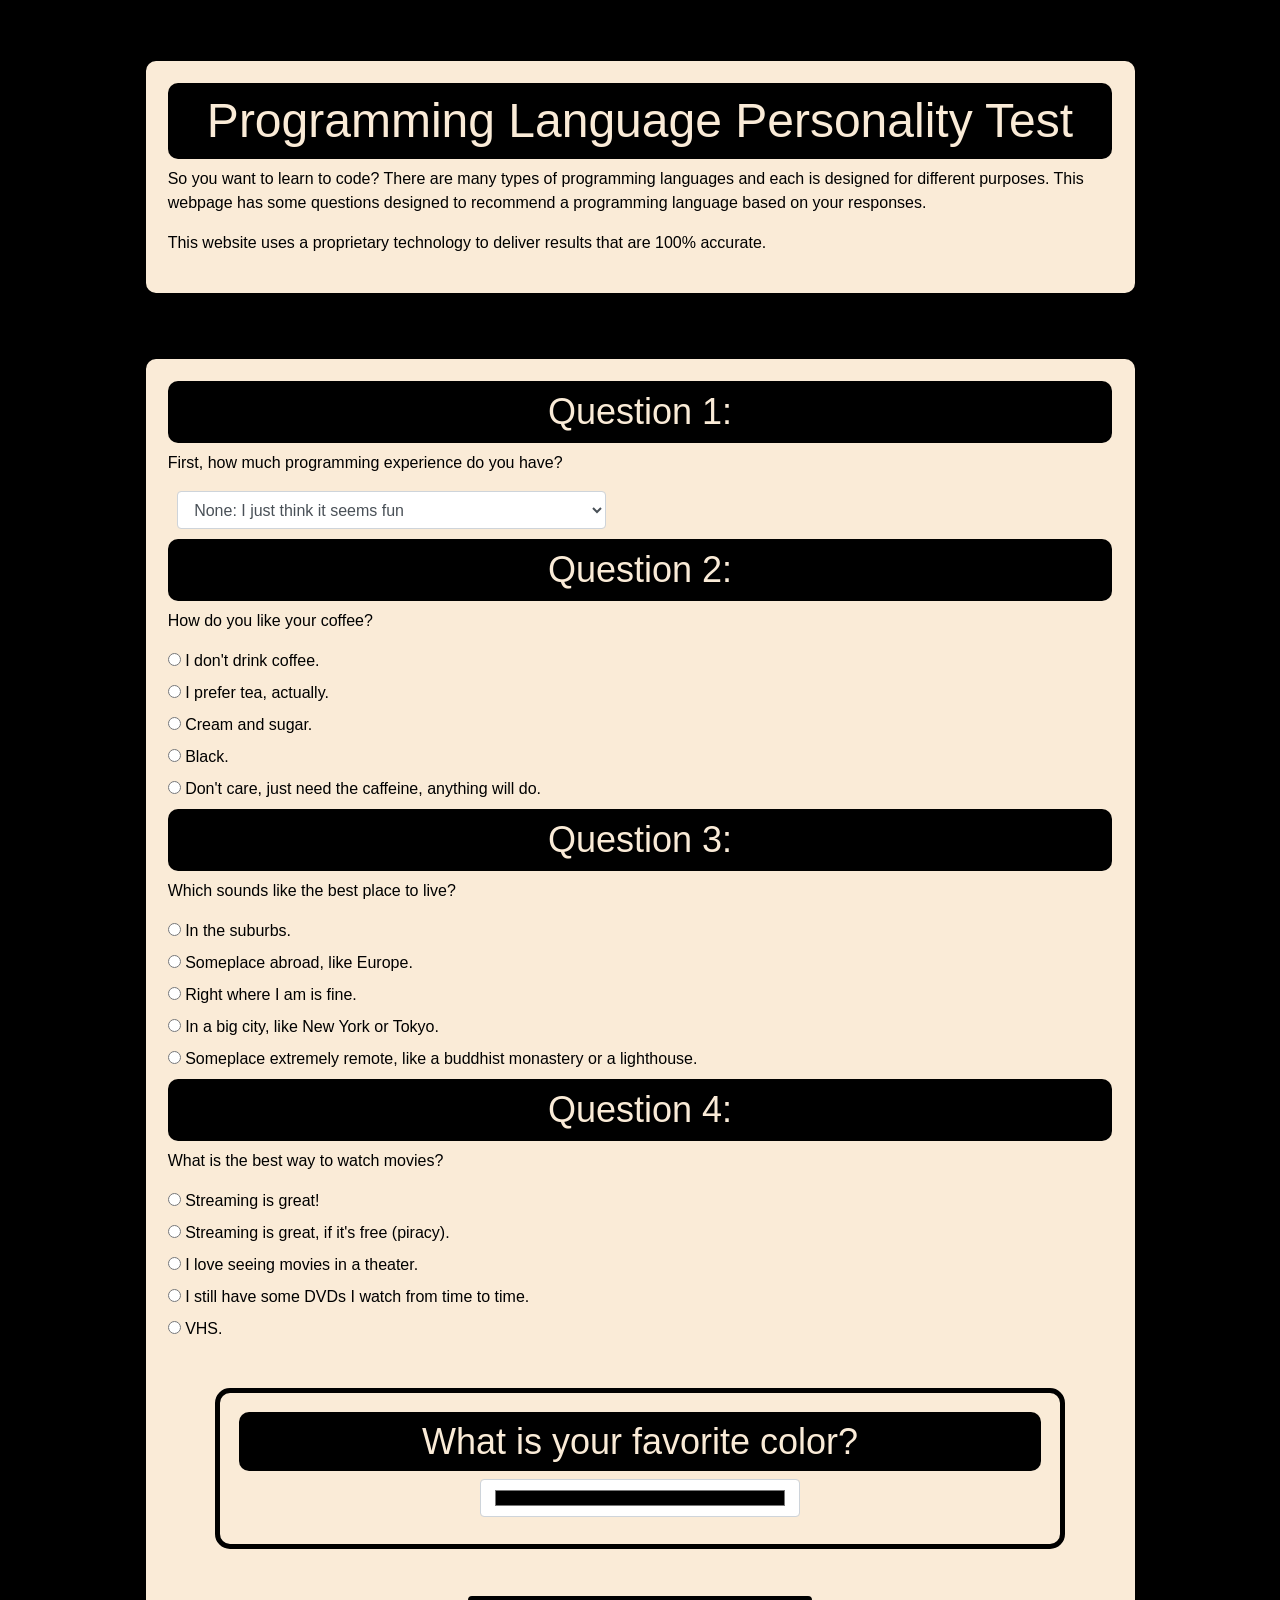
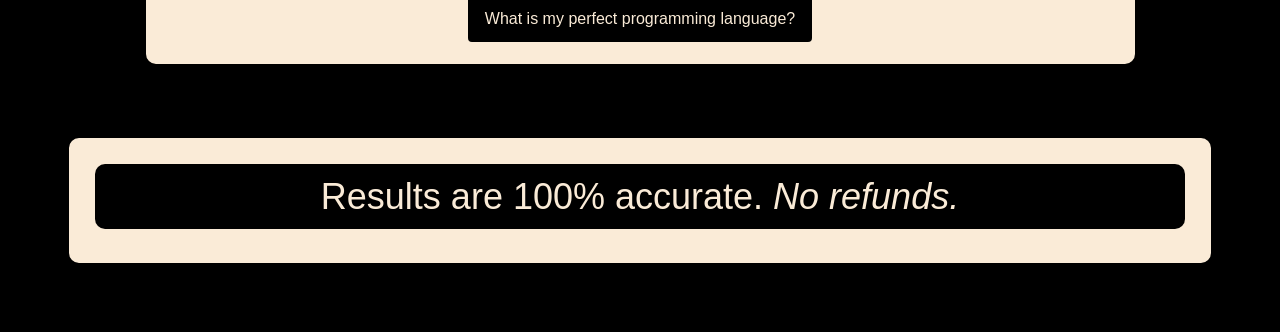
==== commit 0d33859b: "add slideDown animation to the results box" ====
--- a/languages.html
+++ b/languages.html
@@ -94,7 +94,7 @@
     </label>
     <label>
       <input type="radio" name="question4" value="2"  required>
-      BetaMax is a superior format to VHS. LaserDisc is fine too.
+      VHS.
     </label>
   </div>
 
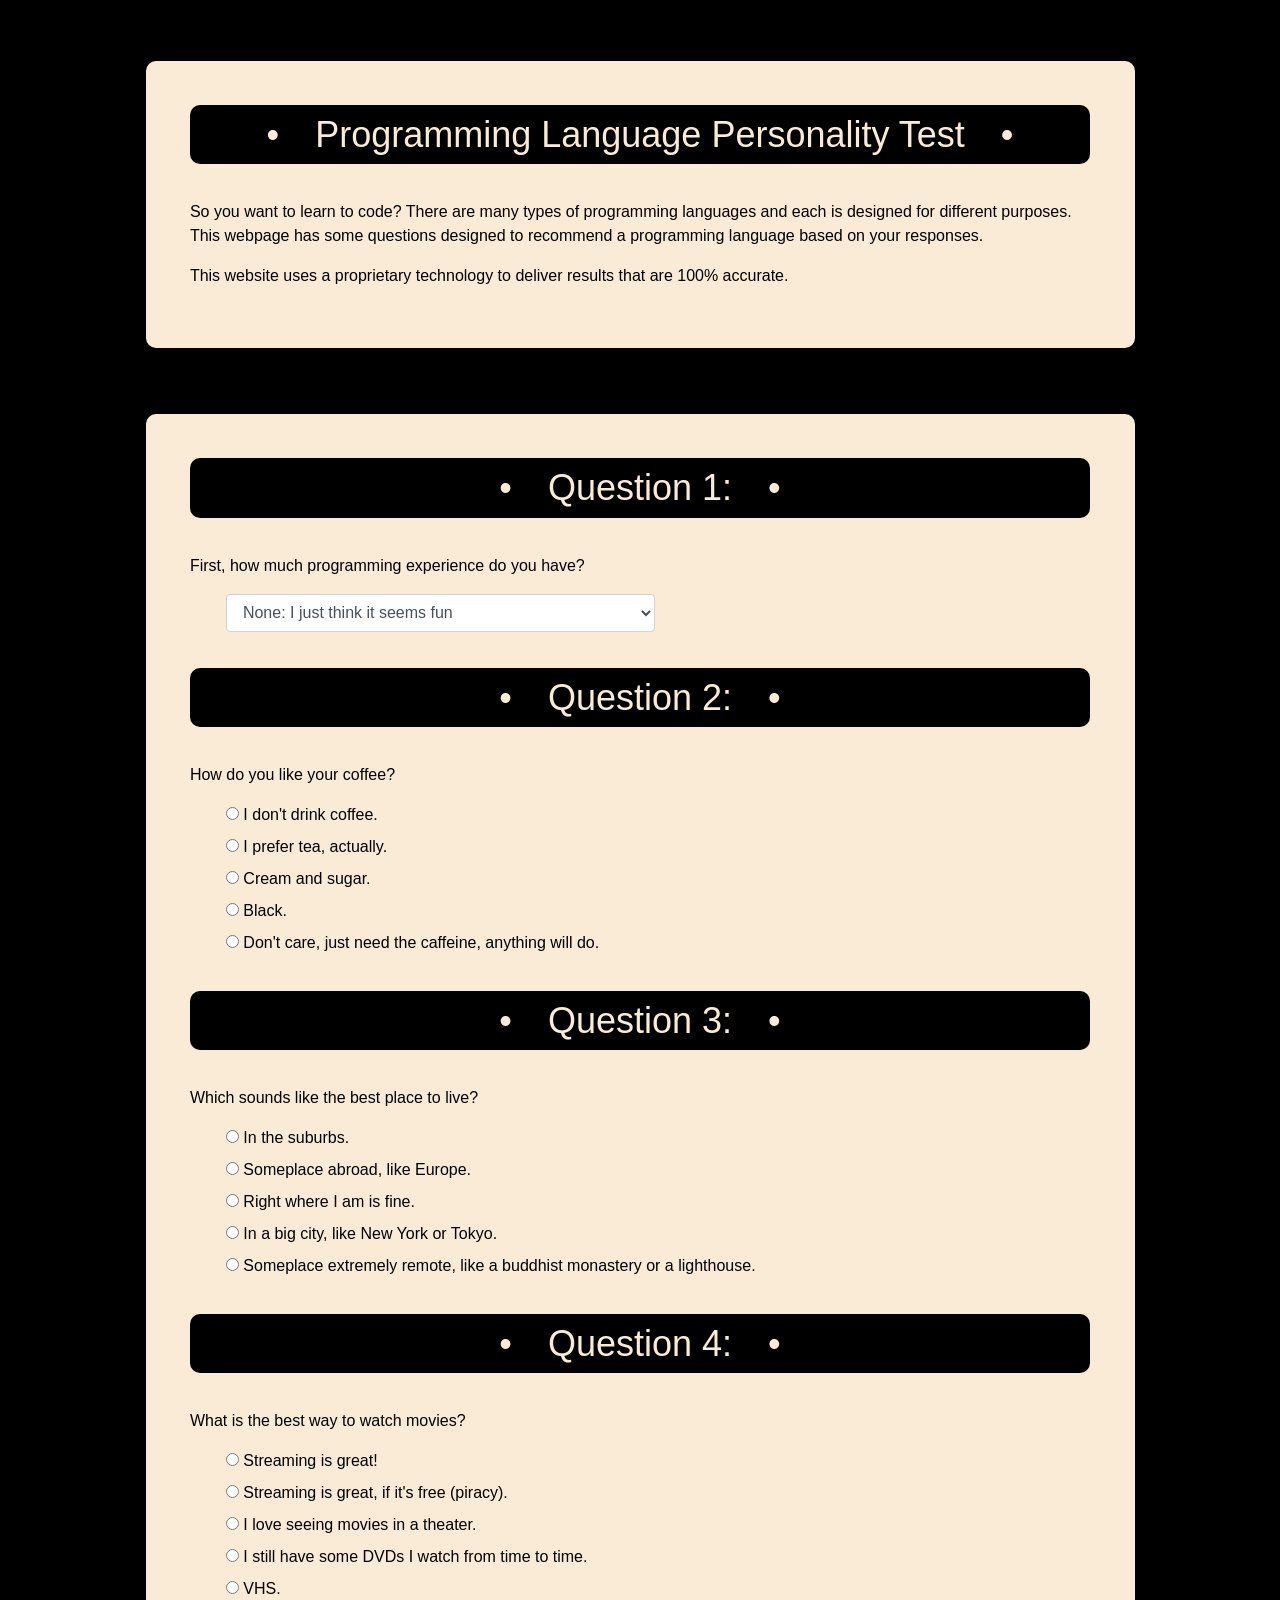
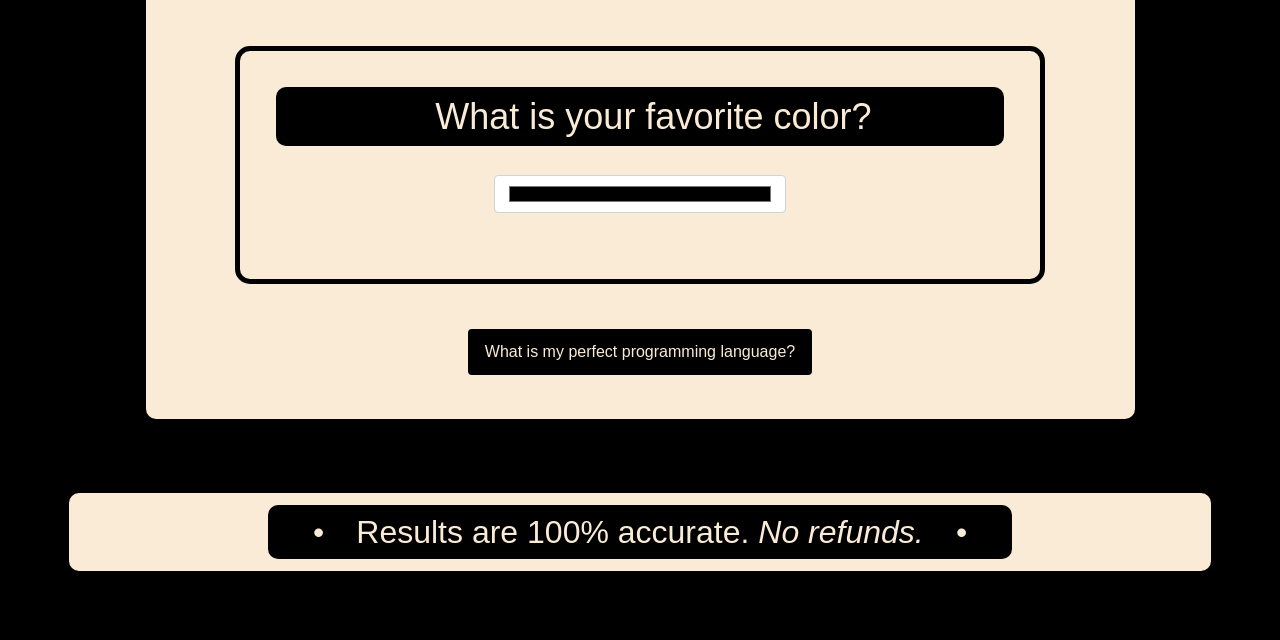
==== commit b9e043d0: "update visual style in CSS" ====
--- a/languages.html
+++ b/languages.html
@@ -10,12 +10,12 @@
 <body>
 <div class="container">
   <div class="box">
-  <h1>Programming Language Personality Test</h1>
+  <h2> •&emsp;Programming Language Personality Test&emsp;• </h2>
   <p>So you want to learn to code? There are many types of programming languages and each is designed for different purposes. This webpage has some questions designed to recommend a programming language based on your responses.</p>
   <p>This website uses a proprietary technology to deliver results that are 100% accurate.</p>
   </div>
   <form class="box" id="language-recommendation">
-  <h2>Question 1:</h2>
+  <h2> •&emsp;Question 1:&emsp;• </h2>
   <p>First, how much programming experience do you have?</p>
   <select class="form-control" id="experience">
     <option value="-5">None: I just think it seems fun</option>
@@ -23,7 +23,7 @@
     <option value="5">Lots: I've been trained in one or more languages</option>
   </select>
   
-  <h2>Question 2:</h2>
+  <h2> •&emsp;Question 2:&emsp;• </h2>
   <p>How do you like your coffee?</p>
   <div class="radio">
     <label>
@@ -48,7 +48,7 @@
     </label>
   </div>
 
-  <h2>Question 3:</h2>
+  <h2> •&emsp;Question 3:&emsp;• </h2>
   <p>Which sounds like the best place to live?</p>
   <div class="radio">
     <label>
@@ -73,7 +73,7 @@
     </label>
   </div>
 
-  <h2>Question 4:</h2>
+  <h2> •&emsp;Question 4:&emsp;• </h2>
   <p>What is the best way to watch movies?</p>
   <div class="radio">
     <label>
@@ -104,24 +104,24 @@
   </div>
 
   <div class="box" id="scratch">
-    <h2>Your programming language is:</h2>
-    <h1>~ Scratch ~</h1>
+    <h2> •&emsp;Your programming language is&emsp;• </h2>
+    <h1> •&emsp;Scratch&emsp;• </h1>
     <p>Scratch is a high-level block-based visual programming language and website aimed primarily at children as an educational tool for programming, with a target audience of ages 8 to 16.</p>
     <p>Here is an example of a "Hello World!" program in scratch:</p>
-    <p><img src="https://anthsperanzadotcom.files.wordpress.com/2018/05/03.png"></p>
+    <p><img src="https://anthsperanzadotcom.files.wordpress.com/2018/05/03.png" width="60%"></p>
   </div>
 
   <div class="box" id="python">
-    <h2>Your programming language is:</h2>
-    <h1>~ Python ~</h1>
+    <h2> •&emsp;Your programming language is:&emsp;• </h2>
+    <h1> •&emsp;Python&emsp;• </h1>
     <p>Python is a high-level, interpreted, general-purpose programming language. Its design philosophy emphasizes code readability with the use of significant indentation.</p>
     <p>Here is an example of a "Hello World!" program in Python:</p>
     <div class="code">print('<span class="output"></span>')</div>
   </div>
 
   <div class="box" id="csharp">
-    <h2>Your programming language is:</h2>
-    <h1>~ C# ~</h1>
+    <h2> •&emsp;Your programming language is:&emsp;• </h2>
+    <h1> •&emsp;C#&emsp;• </h1>
     <p>C# is a general-purpose, multi-paradigm programming language. C# encompasses static typing, strong typing, lexically scoped, imperative, declarative, functional, generic, object-oriented (class-based), and component-oriented programming disciplines.</p>
     <p>Here is an example of a "Hello World!" program in C#:</p>
     <div class="code">
@@ -138,8 +138,8 @@
   </div>
 
   <div class="box" id="brainf--k">
-    <h2>Your programming language is:</h2>
-    <h1>~ Brainf**k ~</h1>
+    <h2> •&emsp;Your programming language is:&emsp;• </h2>
+    <h1> •&emsp;Brainf**k&emsp;• </h1>
     <p>Brainf**k is an esoteric programming language created in 1993 by Urban Müller. Notable for its extreme minimalism, the language consists of only eight simple commands, a data pointer, and an instruction pointer. While it is fully Turing complete, it is not intended for practical use, but to challenge and amuse programmers. Brainf**k requires one to break commands into microscopic steps.</p>
     <p>Here is an example of a "Hello World!" program in Brainf**k:</p>
     <div class="code">
@@ -159,8 +159,8 @@
   </div>
 
   <div class="box" id="cplusplus">
-    <h2>Your programming language is:</h2>
-    <h1>~ C++ ~</h1>
+    <h2> •&emsp;Your programming language is:&emsp;• </h2>
+    <h1> •&emsp;C++&emsp;• </h1>
     <p>C++ is a general-purpose programming language created as an extension of the C programming language, or "C with Classes". The language has expanded significantly over time, and modern C++ now has object-oriented, generic, and functional features in addition to facilities for low-level memory manipulation. It is almost always implemented as a compiled language, and many vendors provide C++ compilers, including the Free Software Foundation, LLVM, Microsoft, Intel, Oracle, and IBM, so it is available on many platforms.</p>
     <p>Here is an example of a "Hello World!" program in C++:</p>
     <div class="code">
@@ -174,16 +174,16 @@
   </div>
 
   <div class="box" id="javascript">
-    <h2>Your programming language is:</h2>
-    <h1>~ JavaScript ~</h1>
+    <h2> •&emsp;Your programming language is:&emsp;• </h2>
+    <h1> •&emsp;JavaScript&emsp;• </h1>
     <p>JavaScript, often abbreviated JS, is a programming language that is one of the core technologies of the World Wide Web, alongside HTML and CSS. Over 97% of websites use JavaScript on the client side for web page behavior, often incorporating third-party libraries. All major web browsers have a dedicated JavaScript engine to execute the code on users' devices.</p>
     <p>Here is an example of a "Hello World!" program in JavaScript:</p>
     <div class="code">alert("<span class="output"></span>");</div>
   </div>
 
   <div class="box" id="java">
-    <h2>Your programming language is:</h2>
-    <h1>~ Java ~</h1>
+    <h2> •&emsp;Your programming language is:&emsp;• </h2>
+    <h1> •&emsp;Java&emsp;• </h1>
     <p>Java is a high-level, class-based, object-oriented programming language that is designed to have as few implementation dependencies as possible. It is a general-purpose programming language intended to let programmers write once, run anywhere (WORA), meaning that compiled Java code can run on all platforms that support Java without the need to recompile. The syntax of Java is similar to C and C++, but has fewer low-level facilities than either of them. As of 2019, Java was one of the most popular programming languages in use according to GitHub, particularly for client-server web applications, with a reported 9 million developers.</p>
     <p>Here is an example of a "Hello World!" program in Java:</p>
     <div class="code">
@@ -196,13 +196,13 @@
   </div>
 
   <div class="box" id="helloWorld">
-    <h2>Type something brief for the computer:</h2>
+    <h2> •&emsp;Type something into the computer:&emsp;• </h2>
     <input id="helloWorldInput" class="form-control" type="text" value="Hello world!">
   </div>
   
   <button type="submit" class="btn">What is my perfect programming language?</button>
   </form>
 </div>
-<div class="box"><h2>Results are 100% accurate. <em>No refunds.</em></h2></div>
+<div class="footer"><h3> •&emsp;Results are 100% accurate. <em>No refunds.&emsp;• </em></h3></div>
 </body>
 </html>
--- a/css/styles.css
+++ b/css/styles.css
@@ -7,7 +7,12 @@
   text-align: center;
   background-color: black;
   color: antiquewhite;
-  padding: 1%;
+  margin: auto;
+  margin-bottom: 4%;
+  padding: 8px;
+  padding-left: 4%;
+  padding-right: 4%;
+  width:fit-content;
   border-radius: 10px;
 }
 
@@ -16,7 +21,24 @@
   text-align: center;
   background-color: black;
   color: antiquewhite;
-  padding: 1%;
+  margin: auto;
+  margin-bottom: 4%;
+  padding: 8px;
+  padding-left: 4%;
+  padding-right: 4%;
+  border-radius: 10px;
+}
+
+h3 {
+  font-size: 32px;
+  text-align: center;
+  background-color: black;
+  color: antiquewhite;
+  margin: auto;
+  padding: 8px;
+  padding-left: 4%;
+  padding-right: 4%;
+  width:fit-content;
   border-radius: 10px;
 }
 
@@ -25,6 +47,8 @@
 }
 
 img {
+  border: 5px solid black;
+  border-radius: 15px;
   margin: auto;
   display: block;
 }
@@ -38,16 +62,16 @@
   border-radius: 15px;
   background-color: antiquewhite;
   color: black;
-  padding: 2%;
+  padding: 4%;
   margin: 5%;
   box-sizing: border-box;
   font-weight: 300;
 }
 
 .box .code {
-  border: 5px solid rgb(159, 126, 84);
+  border: 5px solid #9f7e54;
   border-radius: 15px;
-  background-color: rgb(26, 37, 37);
+  background-color: #1a2525;
   color: antiquewhite;
   margin: auto;
   padding: 3%;
@@ -57,18 +81,30 @@
   line-height: 4px;
 }
 
+.footer {
+  border: 5px solid black;
+  border-radius: 15px;
+  background-color: antiquewhite;
+  color: black;
+  padding: 12px;
+  margin: 5%;
+  font-weight: 300;
+}
+
 .form-control {
-  margin: 1%;
+  margin: 4%;
+  margin-top: 0%;
   width: auto;
 }
 
 .radio {
-  
   text-align: left;
+  margin-bottom: 4%;
 }
 
 label {
   display: block;
+  text-indent: 4%;
 }
 
 #color {
@@ -80,8 +116,7 @@
 
 .btn {
   margin: 5%;
-  border: solid black;
-  border-width: 5px;
+  border: 5px solid black;
   background: black;
   color: antiquewhite;
   margin: auto;
@@ -94,4 +129,14 @@
 
 .output {
   color:goldenrod;
+}
+
+#helloWorldInput {
+  width: 50%;
+  margin: auto;
+  display: block;
+  border: 5px solid #9f7e54;
+  background-color: #1a2525;
+  color: antiquewhite;
+  font-family: monospace;
 }
